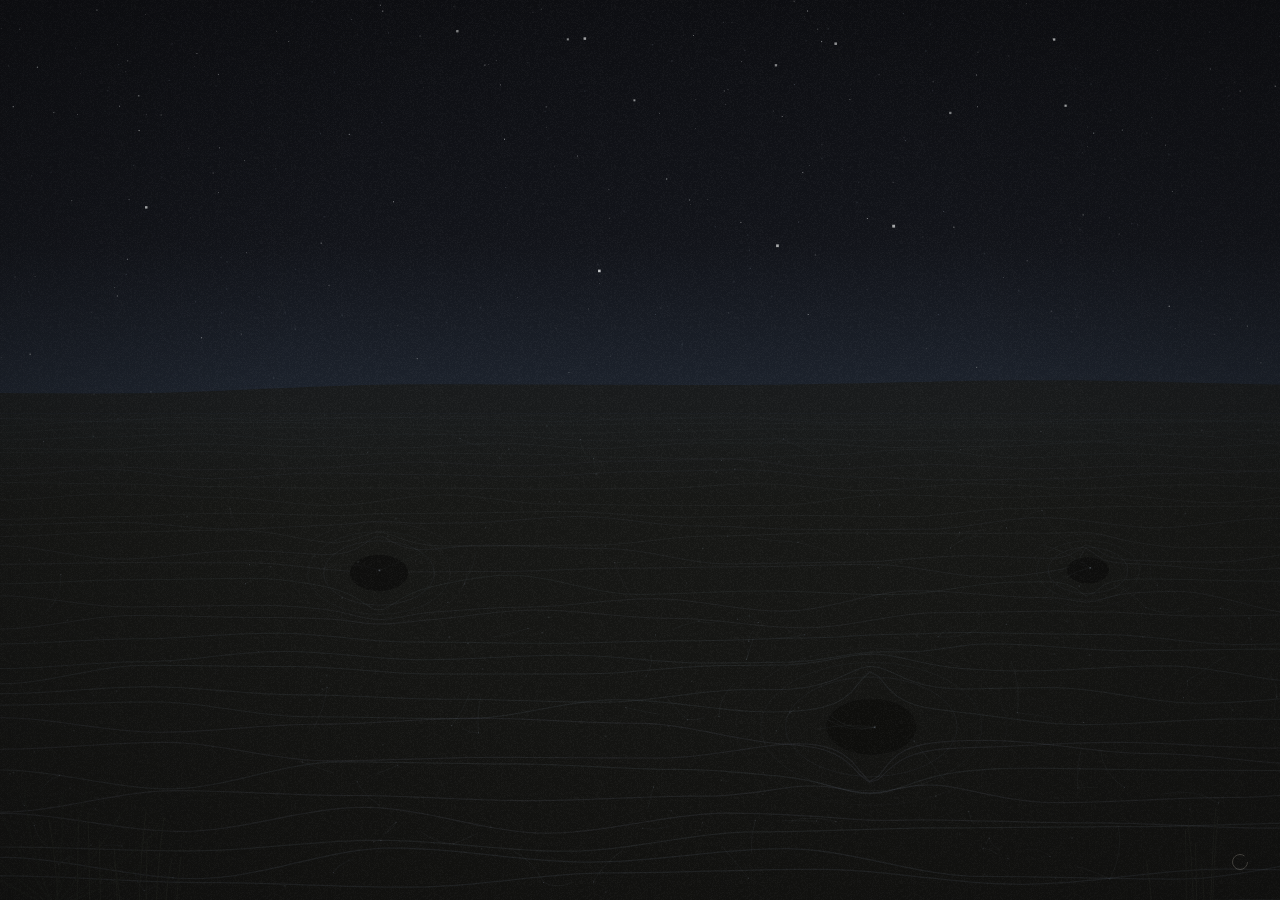
==== site/index.html @ 64b57e4f "site: V1 prototype — settle mechanic, Venice solar bands, reveal candidates, opt-in ambience Co-auth" ====
<!doctype html>
<html lang="es">
<head>
<meta charset="utf-8">
<meta name="viewport" content="width=device-width, initial-scale=1, viewport-fit=cover">
<title>chingón</title>
<meta name="theme-color" content="#1C1C1A">
<link rel="icon" href="data:image/svg+xml,%3Csvg%20xmlns='http://www.w3.org/2000/svg'%20viewBox='0%200%2016%2016'%3E%3Ccircle%20cx='8'%20cy='8'%20r='3.2'%20fill='%23C89550'/%3E%3C/svg%3E">
<link rel="stylesheet" href="styles.css">
</head>
<body>
<main>
  <h1 class="visually-hidden">chingón</h1>
  <canvas id="field" aria-hidden="true"></canvas>
  <button id="sound" aria-pressed="false" aria-label="sonido" hidden>
    <svg viewBox="0 0 34 34" width="34" height="34" fill="none" aria-hidden="true">
      <circle class="ring" cx="17" cy="17" r="7.5" stroke="currentColor" stroke-width="1"/>
      <circle class="core" cx="17" cy="17" r="1.6" fill="currentColor"/>
    </svg>
  </button>
  <noscript>
    <div class="still"><span>C&thinsp;H&thinsp;I&thinsp;N&thinsp;G&thinsp;Ó&thinsp;N</span></div>
  </noscript>
</main>
<script type="module" src="js/main.js"></script>
</body>
</html>
---- site/styles.css ----
:root {
  --obsidian: #1C1C1A;
  --bone: #E8E0D2;
  --gold: #C89550;
}

* { box-sizing: border-box; }

html, body {
  margin: 0;
  height: 100%;
  background: var(--obsidian);
  overflow: hidden;
  overscroll-behavior: none;
}

main { height: 100%; }

canvas#field {
  position: fixed;
  inset: 0;
  width: 100%;
  height: 100%;
  display: block;
  touch-action: none;
  user-select: none;
  -webkit-user-select: none;
}

.visually-hidden {
  position: absolute;
  width: 1px; height: 1px;
  margin: -1px; padding: 0;
  overflow: hidden;
  clip: rect(0 0 0 0);
  white-space: nowrap;
  border: 0;
}

/* sound — an object in the environment, not a control bar */
#sound {
  position: fixed;
  right: 18px;
  bottom: 16px;
  width: 44px; height: 44px;
  display: grid;
  place-items: center;
  padding: 0;
  background: none;
  border: 0;
  color: var(--bone);
  opacity: 0.22;
  cursor: pointer;
  transition: opacity 1.2s ease;
  -webkit-tap-highlight-color: transparent;
}
#sound:hover, #sound:focus-visible { opacity: 0.55; outline: none; }
#sound .core { opacity: 0; transition: opacity 1.5s ease; }
#sound[aria-pressed="true"] .core { opacity: 1; }
#sound[aria-pressed="true"] { animation: breathe 7s ease-in-out infinite; }
#sound .ring { stroke-dasharray: 40 7; transition: stroke-dasharray 1.5s ease; }
#sound[aria-pressed="true"] .ring { stroke-dasharray: 47 0; }

@keyframes breathe {
  0%, 100% { opacity: 0.22; }
  50% { opacity: 0.42; }
}

@media (prefers-reduced-motion: reduce) {
  #sound[aria-pressed="true"] { animation: none; opacity: 0.35; }
}

/* no-JS: a still doorway */
noscript .still {
  position: fixed;
  inset: 0;
  display: grid;
  place-items: center;
  background: linear-gradient(180deg, #131519 0%, #1d242e 46%, #191a19 46.2%, #141412 100%);
}
noscript .still span {
  font-family: "Iowan Old Style", "Palatino Linotype", Palatino, Georgia, serif;
  font-size: clamp(17px, 3.2vw, 30px);
  letter-spacing: 0.42em;
  margin-left: 0.42em;
  color: var(--bone);
  opacity: 0.85;
}
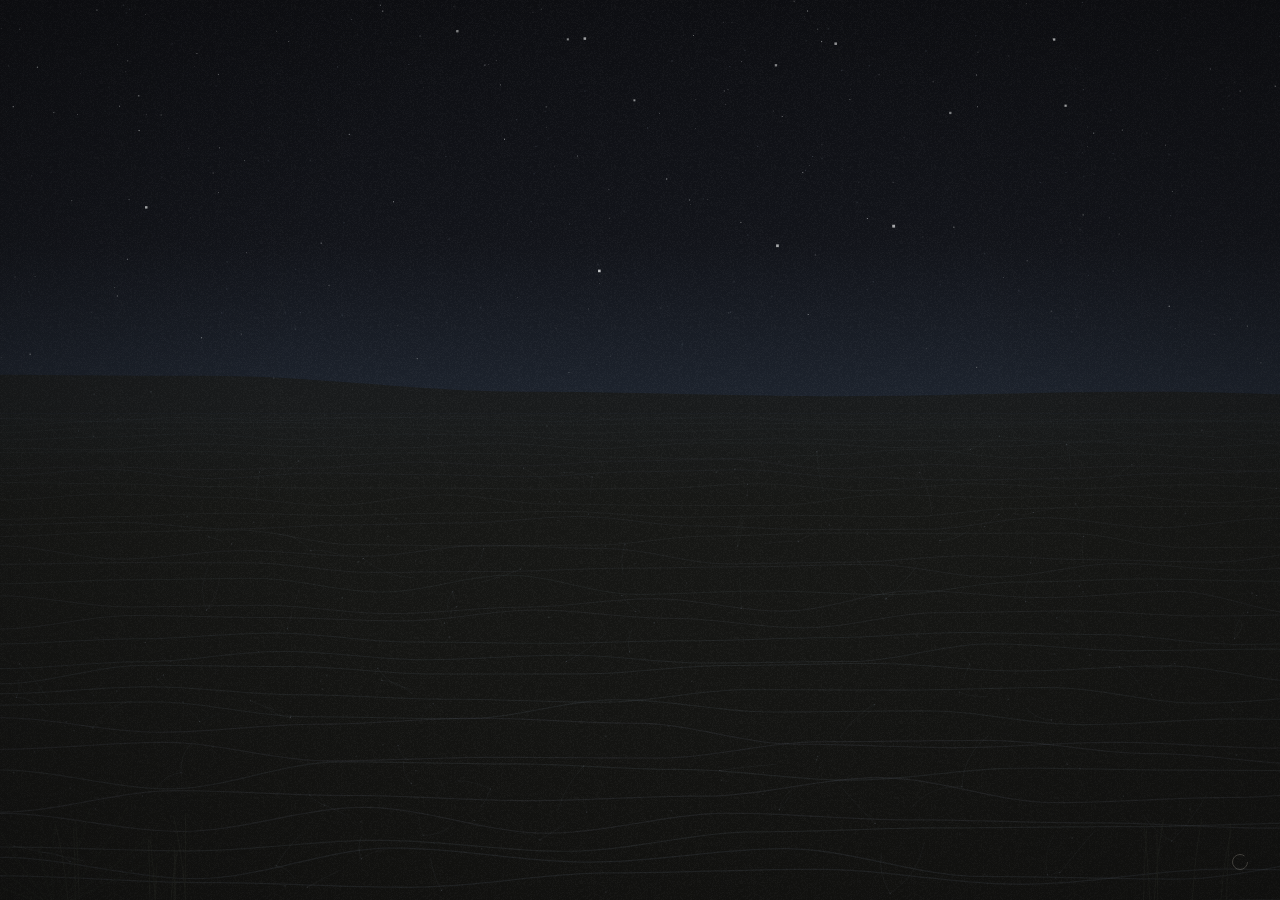
==== commit 8ae8cf92: "wire counter.dev on the doorway Co-authored-by: Cursor <cursoragent@cursor.com>" ====
--- a/site/index.html
+++ b/site/index.html
@@ -23,5 +23,6 @@
   </noscript>
 </main>
 <script type="module" src="js/main.js"></script>
+<script src="https://cdn.counter.dev/script.js" data-id="d46f8860-88f4-48c5-9f79-56dab7cf7b55" data-utcoffset="-7" defer></script>
 </body>
 </html>
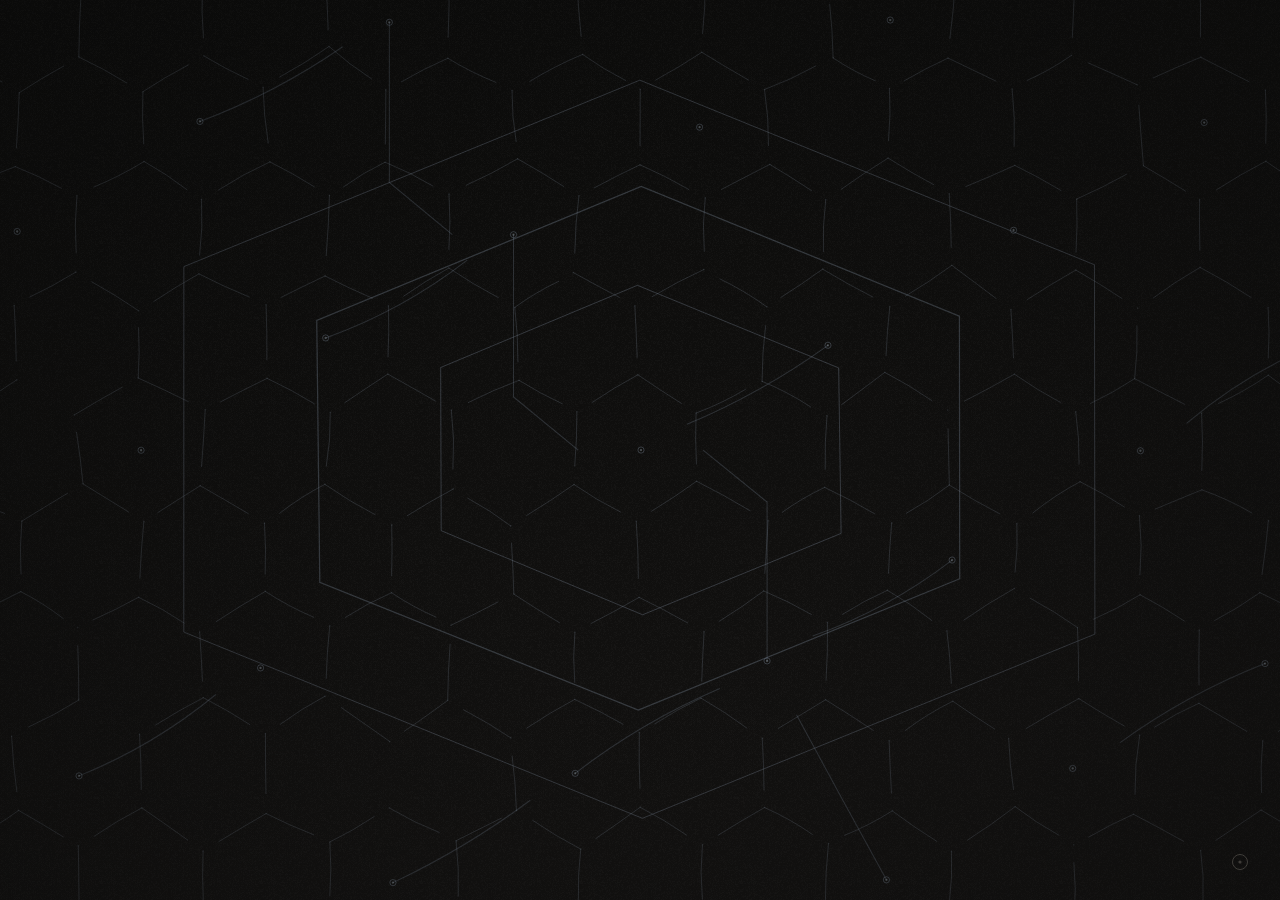
==== commit 83f445c0: "ship the topological doorway: current writes the word Co-authored-by: Cursor <cursoragent@cursor.com" ====
--- a/site/index.html
+++ b/site/index.html
@@ -12,7 +12,7 @@
 <main>
   <h1 class="visually-hidden">chingón</h1>
   <canvas id="field" aria-hidden="true"></canvas>
-  <button id="sound" aria-pressed="false" aria-label="sonido" hidden>
+  <button id="sound" aria-pressed="true" aria-label="sonido">
     <svg viewBox="0 0 34 34" width="34" height="34" fill="none" aria-hidden="true">
       <circle class="ring" cx="17" cy="17" r="7.5" stroke="currentColor" stroke-width="1"/>
       <circle class="core" cx="17" cy="17" r="1.6" fill="currentColor"/>
--- a/site/styles.css
+++ b/site/styles.css
@@ -76,7 +76,7 @@
   inset: 0;
   display: grid;
   place-items: center;
-  background: linear-gradient(180deg, #131519 0%, #1d242e 46%, #191a19 46.2%, #141412 100%);
+  background: #1C1C1A;
 }
 noscript .still span {
   font-family: "Iowan Old Style", "Palatino Linotype", Palatino, Georgia, serif;
